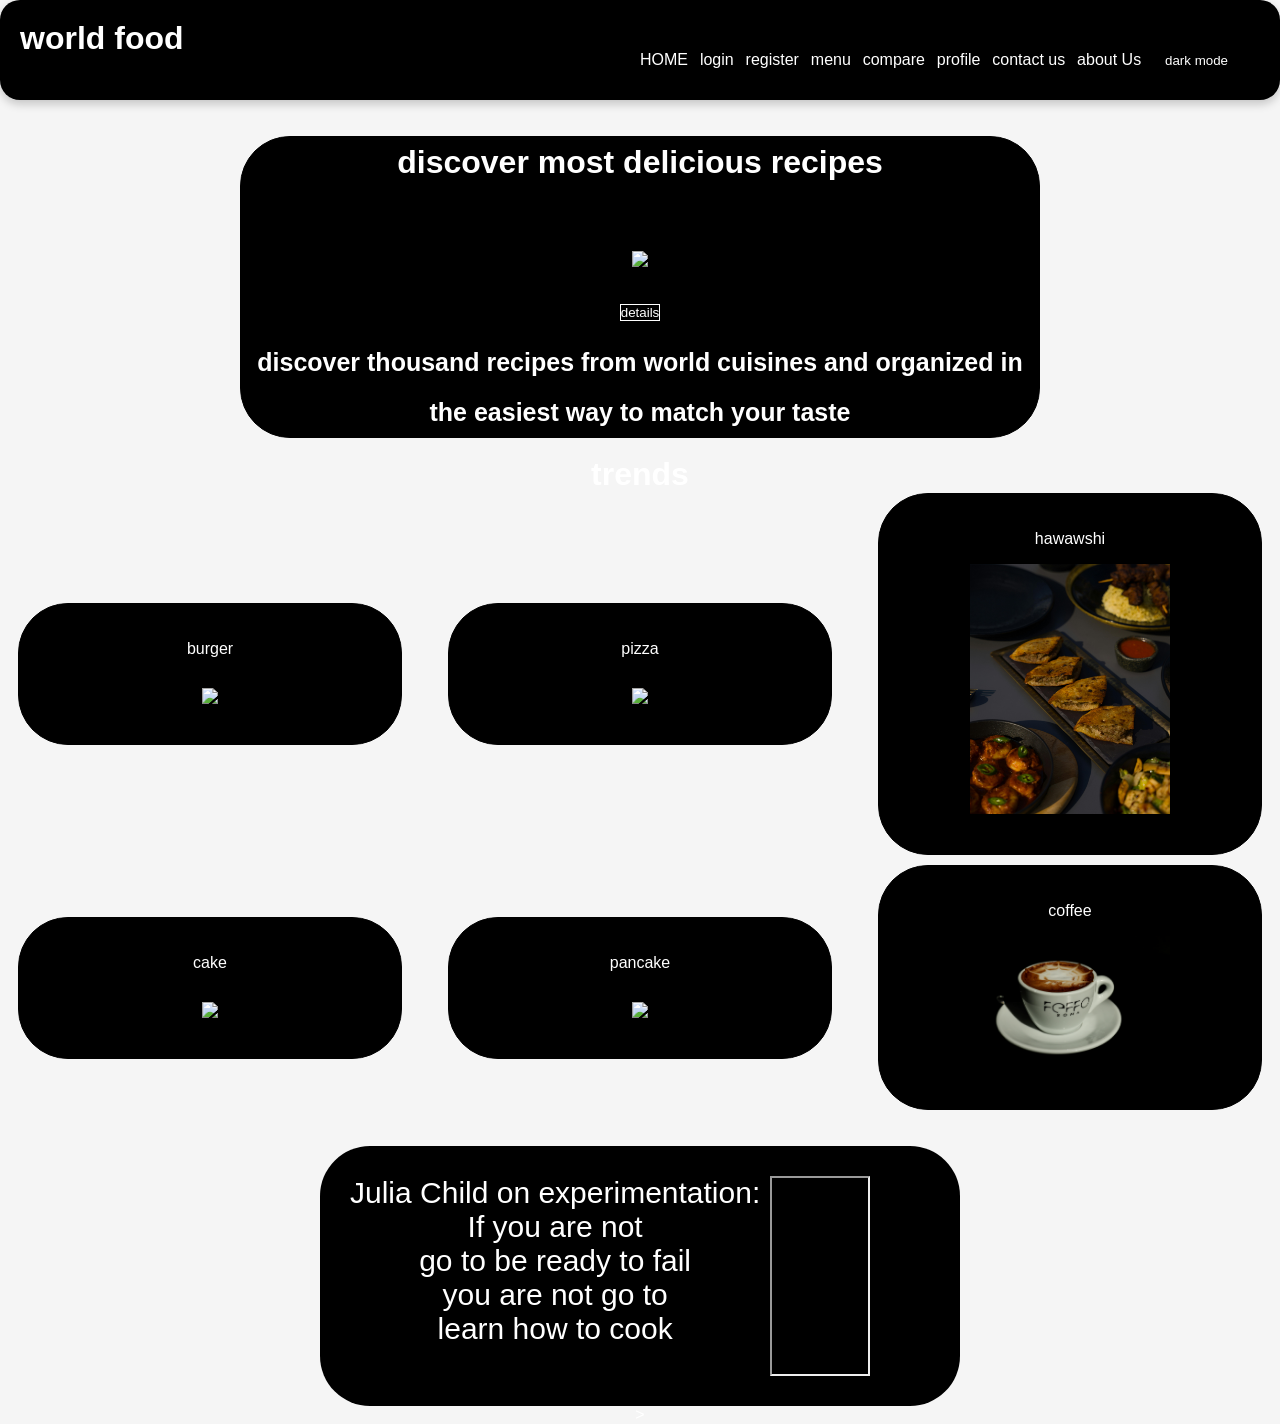
==== index.html @ b98afc30 "Add files via upload" ====
<!doctype html>
<html lang="en">
  <head>
    <meta charset="UTF-8" />
    <meta name="viewport" content="width=device-width, initial-scale=1.0" />
    <title>Food Menu</title>
    <link rel="stylesheet" href="for all.css" />
    <link rel="stylesheet" href="home.css" />
    <link
      rel="stylesheet"
      href="https://cdnjs.cloudflare.com/ajax/libs/font-awesome/6.2.0/css/all.min.css"
      crossorigin="anonymous"
      referrerpolicy="no-referrer"
    />
  </head>

  <body>
    <header class="head" id="head">
      <h1 class="name">world food</h1>
      <ul class="link" id="link">
        <li><a href="index.html">HOME </a></li>
        <li><a href="login.html"> login</a></li>
        <li><a href="register.html">register</a></li>
        <li><a href="menu.html">menu</a></li>
        <li><a href="compare.html">compare </a></li>
        <li><a href="profile.html"> profile</a></li>
        <li><a href="contact-us.html">contact us</a></li>
        <li><a href="about-us.html">about Us</a></li>
        <li><button id="buttom">change theme</button></li>
      </ul>
    </header>
    <main>
      <br /><br />
      <div class="head1">
        <h1>discover most delicious recipes</h1>
        <br />
        <a
          ><img
            src="images/roasted-lamb-with-caramelized-onion-vegetables-greens.jpg"
            width="500"
        /></a>
        <br />
        <button id="detail">details</button>
        <p id="d" class="d">
          1- Brown the meat In a pan heat oil and cook onion then Add meat salt
          and pepper Cook until browned.<br />
          2- get a desh Arrange potato in it then Add tomato slices <br />
          3-Add liquid mix of tomato and water<br />
          4-Bake: Cover with foil and bake at 200 for 45 minutes. Remove foil
          for the last five minutej
        </p>
        <p class="p">
          <b
            >discover thousand recipes from world cuisines and organized in the
            easiest way to match your taste</b
          >
        </p>
      </div>
      <br />
      <h1>trends</h1>
      <section>
        <div class="card" id="card">
          <p>burger</p>
          <img src="images/burger with dark background.png" width="200" />
          <p class="box" id="box">
            1. Shape beef in to side with salt and pepper<br />
            2. Cook in a hot grill for 3–4 minutes for each side<br />
            3. Toast buns bread <br />
            4. put bread then meat cheese
          </p>
        </div>
        <div class="card" id="card1">
          <p>pizza</p>
          <img src="images/slize pizza.png" width="200" />
          <p class="box" id="box1">
            1.spread dough in round <br />
            2. Spread tomato on it <br />
            3. put cheese and add toppings.<br />
            4. Bake in 400 degree for 15 minutes.
          </p>
        </div>
        <div class="card" id="card2">
          <p>hawawshi</p>
          <img src="images/hawawshi.jpg" width="200" />
          <p class="box" id="box2">
            1. Mix meat with onion and add salt pepper<br />
            2. spread it in bread <br />
            3. Cook it in hot pan until meat is cooked it take 8 minute<br />
            4. Cut into wedges and serve hot.
          </p>
        </div>
        <div class="card" id="card3">
          <p>cake</p>
          <img src="images/chokolate cake.png" width="200" />
          <p class="box" id="box3">
            1. Mix flour, sugar, baking powder<br />
            2. Add eggs, butter, milk and mix well.<br />
            3. release it for 30 minute<br />
            4. Bake it 180°C for 30 minute
          </p>
        </div>
        <div class="card" id="card4">
          <p>pancake</p>
          <img src="images/pankakes.png" width="200" />
          <p class="box" id="box4">
            1. Mix a flour, sugar,batter<br />
            2. put small amount in hot pan<br />
            3. Cook until bubbles form then flip<br />
            4. then flip it
          </p>
        </div>
        <div class="card" id="card5">
          <p>coffee</p>
          <img src="images/coffe.jpg" width="200" />
          <p class="box" id="box5">
            1. Add 2 teaspoons of coffee to a cup.<br />
            2. Put hot water not boiling over it.<br />
            3. Stir sugar and milk with coffee<br />
            4. Let it sit for a minute, then enjoy
          </p>
        </div>
      </section>
      <br /><br />
      <section class="add">
        <p class="tell">
          Julia Child on experimentation:<br />
          If you are not <br />
          go to be ready to fail<br />
          you are not go to<br />
          learn how to cook
        </p>
        <iframe src="video/swap.mp4"></iframe>
      </section>
    </main>

    <script src="for all.js"></script>
    <script src="home.js"></script>
  </body>
</html>
>
---- for all.css ----
:root {
  --black-color: rgb(0, 0, 0);
  --rmadi-color: rgb(0, 0, 0);
  --backgroundrmadi-color: #242329;
  --all-color: rgb(255, 255, 255);
  --bottom-color: rgb(0, 0, 0);
  --boxshadow: white;
  --nav-shadow: 0 4px 10px rgba(0, 0, 0, 0.2);
  --card-bg: #0f161d;
  --contact-bg: #000000;
  --text-color: #ffffff;
  --input-bg: #333;
  
}


.change {
  --black-color: rgb(255, 255, 255);
  --rmadi-color: rgb(255, 255, 255);
  --backgroundrmadi-color: rgb(133, 125, 125);
  --all-color: rgb(0, 0, 0);
  --bottom-color: rgb(48, 37, 37);
  --boxshadow: rgb(43, 21, 21);
  background-image: url(images/white\ back\ ground.jpg);
  background-attachment: fixed;
  --nav-shadow: 0 4px 15px rgba(0, 0, 0, 0.8);
  --card-bg: #ffffff;
  --contact-bg: #ffffff;
  --text-color: #000000;
  --input-bg: #f5f5f5;
  --bottom-color: white;   
  --all-color: black;
}
.change .section-heading {
  background-color: rgb(255, 255, 255);
  color: rgb(0, 0, 0);
  font-family: "DM Sans", sans-serif;
  font-weight: 600;
}

h3 {
  color: black;
}

li a:hover {
  background: var(--backgroundrmadi-color);
  height: 30px;
  border-radius: 15px;
  box-shadow: 0px 0px 5px 5px var(--boxshadow);
}
button:hover {
  background: var(--bottom-color);
  height: 30px;
  border-radius: 15px;
  box-shadow: 0px 0px 5px 5px var(--boxshadow);
}

body {
  min-height: 100vh;
  color: var(--all-color);
  background-image: url(images/black\ background.jpg);
}
.change body{
  background-image: url(images/white\ back\ ground.jpg);
}
.link a {
  text-decoration: none;
  color: var(--all-color);
  font-size: 16px;
  transition: 0.3s;
}

.link a:hover {
  color: rgb(255, 255, 255);
}
#buttom {
  padding: 6px 12px;
  border-radius: 10px;
  border: none;
  cursor: pointer;
}




ul {
  text-align: center;
  padding: 10px;
  margin: 10px;
  list-style: none;
  line-height: 40px;
}

.head {
  background-color: var(--black-color);
  width: 100%;
  height: 100px;
  display: flex;
  justify-content: space-between;
  padding: 20px;
  border-radius: 20px;
  background-color: var(--black-color);
  box-shadow: var(--nav-shadow);
}

.link {
  width: 50%;
  display: flex;
  justify-content: space-between;
  padding: 10px;
  margin: 10px;
  list-style: none;
}

button {
  background-color: transparent;
  color: var(--all-color);
  border: 1px solid var(--all-color);
}
.section-heading {
  background-color: black;
  color: white;
  display: inline-block;
  padding: 10px 25px;
  border-radius: 10px;
  text-align: center;
  margin: 30px auto;
}
---- home.css ----
* {
  margin: 0;
  padding: 0;
  box-sizing: border-box;
  font-family: sans-serif;
}
body {
  background: #f5f5f5;
  text-align: center;
  background-image: url("images/black\ background.png");
  background-size: cover;
  background-position: center;
  background-repeat: no-repeat;
  background-attachment: fixed;
  font-family: 'DM Sans', sans-serif;
}

.head1 {
  background-color: var(--black-color);
  width: 800px;
  border-radius: 50px;
  background-size: cover;
  background-position: center;
  background-repeat: no-repeat;
  border: 1px solid rgb(0, 0, 0);
  line-height: 50px;
  margin: auto;
}
h1, h2, h3 {
  font-family: 'Franklin Gothic Medium', 'Arial Narrow', Arial, sans-serif;
}
.head1:hover {
  box-shadow: 0px 10px 10px 5px var(--all-color);
}
.p {
  font-size: 25px;
}
.d {
  display: none;
}
section {
  display: flex;
  width: 100%;
  gap: 10px;
  flex-wrap: wrap;
}
.card:hover {
  box-shadow: 0px 10px 10px 5px var(--all-color);
}
.card {
  padding: 20px;
  margin: 50px;
  background-color: var(--black-color);
  width: 30%;
  border-radius: 50px;
  background-size: cover;
  background-position: center;
  background-repeat: no-repeat;
  border: 1px solid rgb(0, 0, 0);
  line-height: 50px;
  margin: auto;
}
.box {
  display: none;
}
.add {
  background-color: var(--black-color);
  border-radius: 50px;
  width: 50%;
  margin: auto;
  display: flex;
  padding: 30px;
  text-align: center;
}
.tell {
  font-family: fantasy, sans-serif;
  font-size: 30px;
  font-weight: 500;
}
iframe {
  width: 100px;
  height: 200px;
}
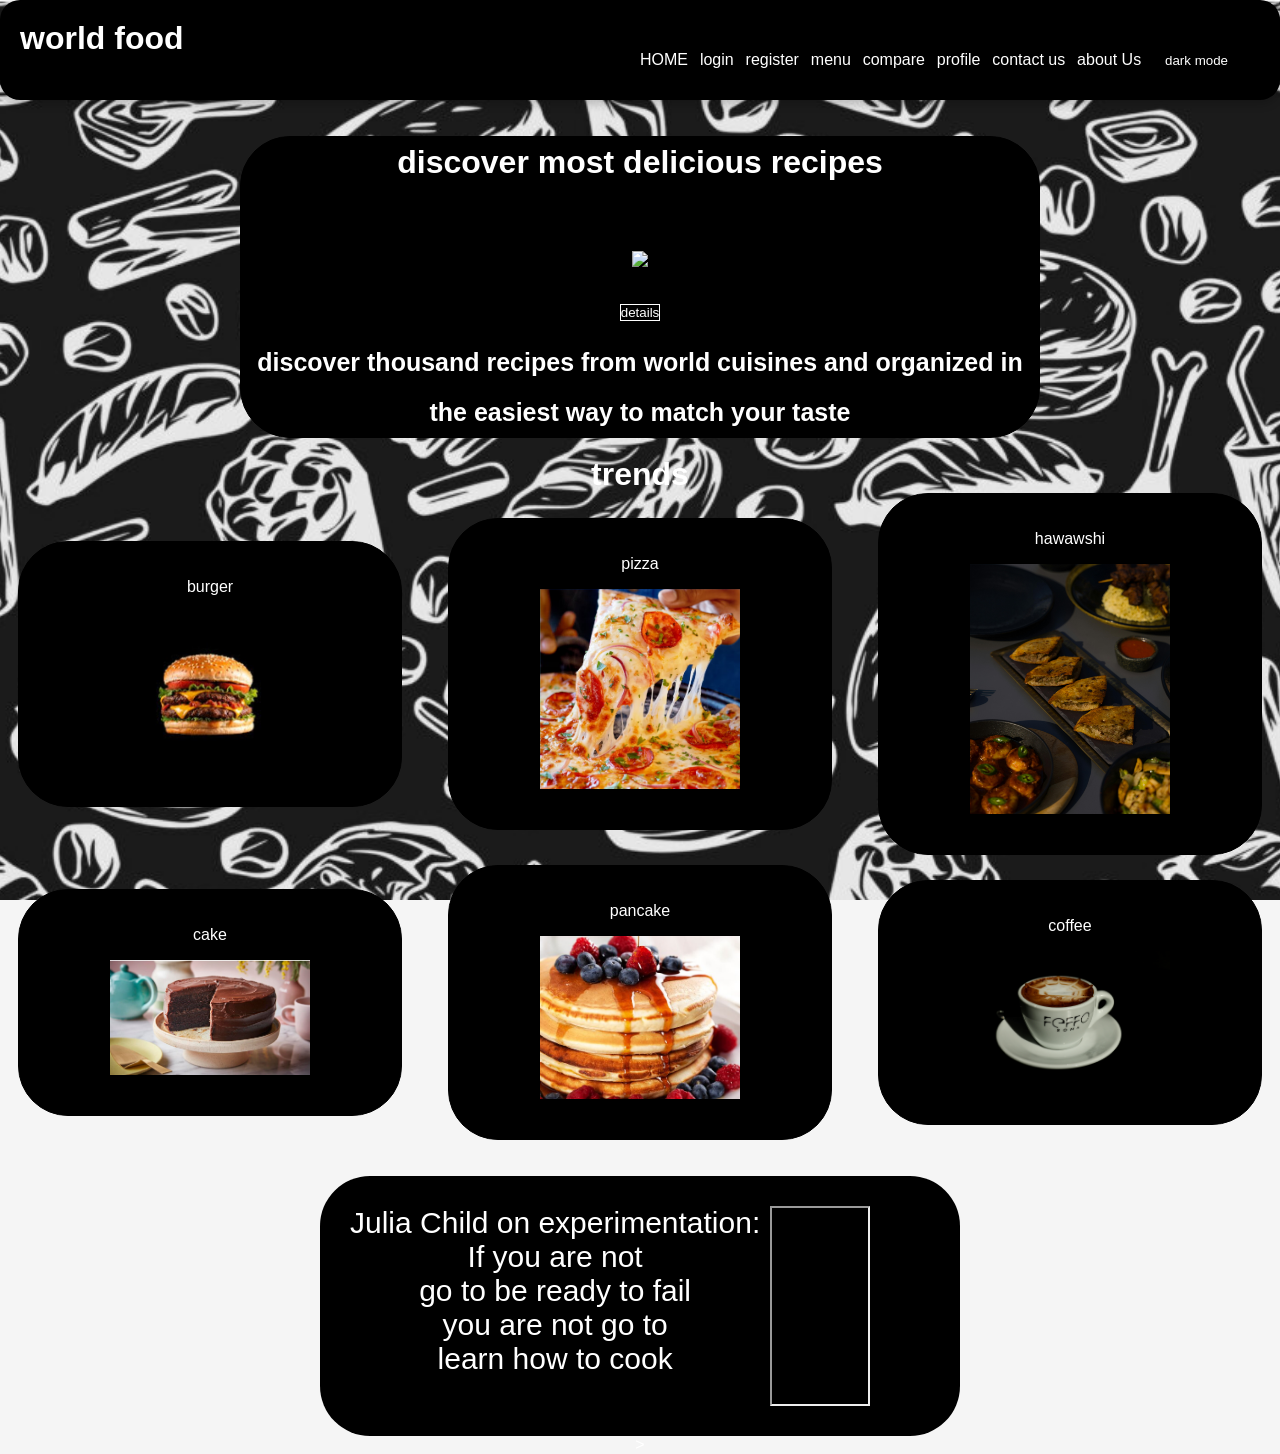
==== commit 1863b601: "Update index.html" ====
--- a/index.html
+++ b/index.html
@@ -61,7 +61,7 @@
       <section>
         <div class="card" id="card">
           <p>burger</p>
-          <img src="images/burger with dark background.png" width="200" />
+          <img src="images/burger with dark background.jpg" width="200" />
           <p class="box" id="box">
             1. Shape beef in to side with salt and pepper<br />
             2. Cook in a hot grill for 3–4 minutes for each side<br />
@@ -71,7 +71,7 @@
         </div>
         <div class="card" id="card1">
           <p>pizza</p>
-          <img src="images/slize pizza.png" width="200" />
+          <img src="images/slize pizza.jpg" width="200" />
           <p class="box" id="box1">
             1.spread dough in round <br />
             2. Spread tomato on it <br />
@@ -91,7 +91,7 @@
         </div>
         <div class="card" id="card3">
           <p>cake</p>
-          <img src="images/chokolate cake.png" width="200" />
+          <img src="images/chokolate cake.jpg" width="200" />
           <p class="box" id="box3">
             1. Mix flour, sugar, baking powder<br />
             2. Add eggs, butter, milk and mix well.<br />
@@ -101,7 +101,7 @@
         </div>
         <div class="card" id="card4">
           <p>pancake</p>
-          <img src="images/pankakes.png" width="200" />
+          <img src="images/pankakes.jpg" width="200" />
           <p class="box" id="box4">
             1. Mix a flour, sugar,batter<br />
             2. put small amount in hot pan<br />
--- a/home.css
+++ b/home.css
@@ -7,7 +7,7 @@
 body {
   background: #f5f5f5;
   text-align: center;
-  background-image: url("images/black\ background.png");
+  background-image: url("images/black\ background.jpg");
   background-size: cover;
   background-position: center;
   background-repeat: no-repeat;
